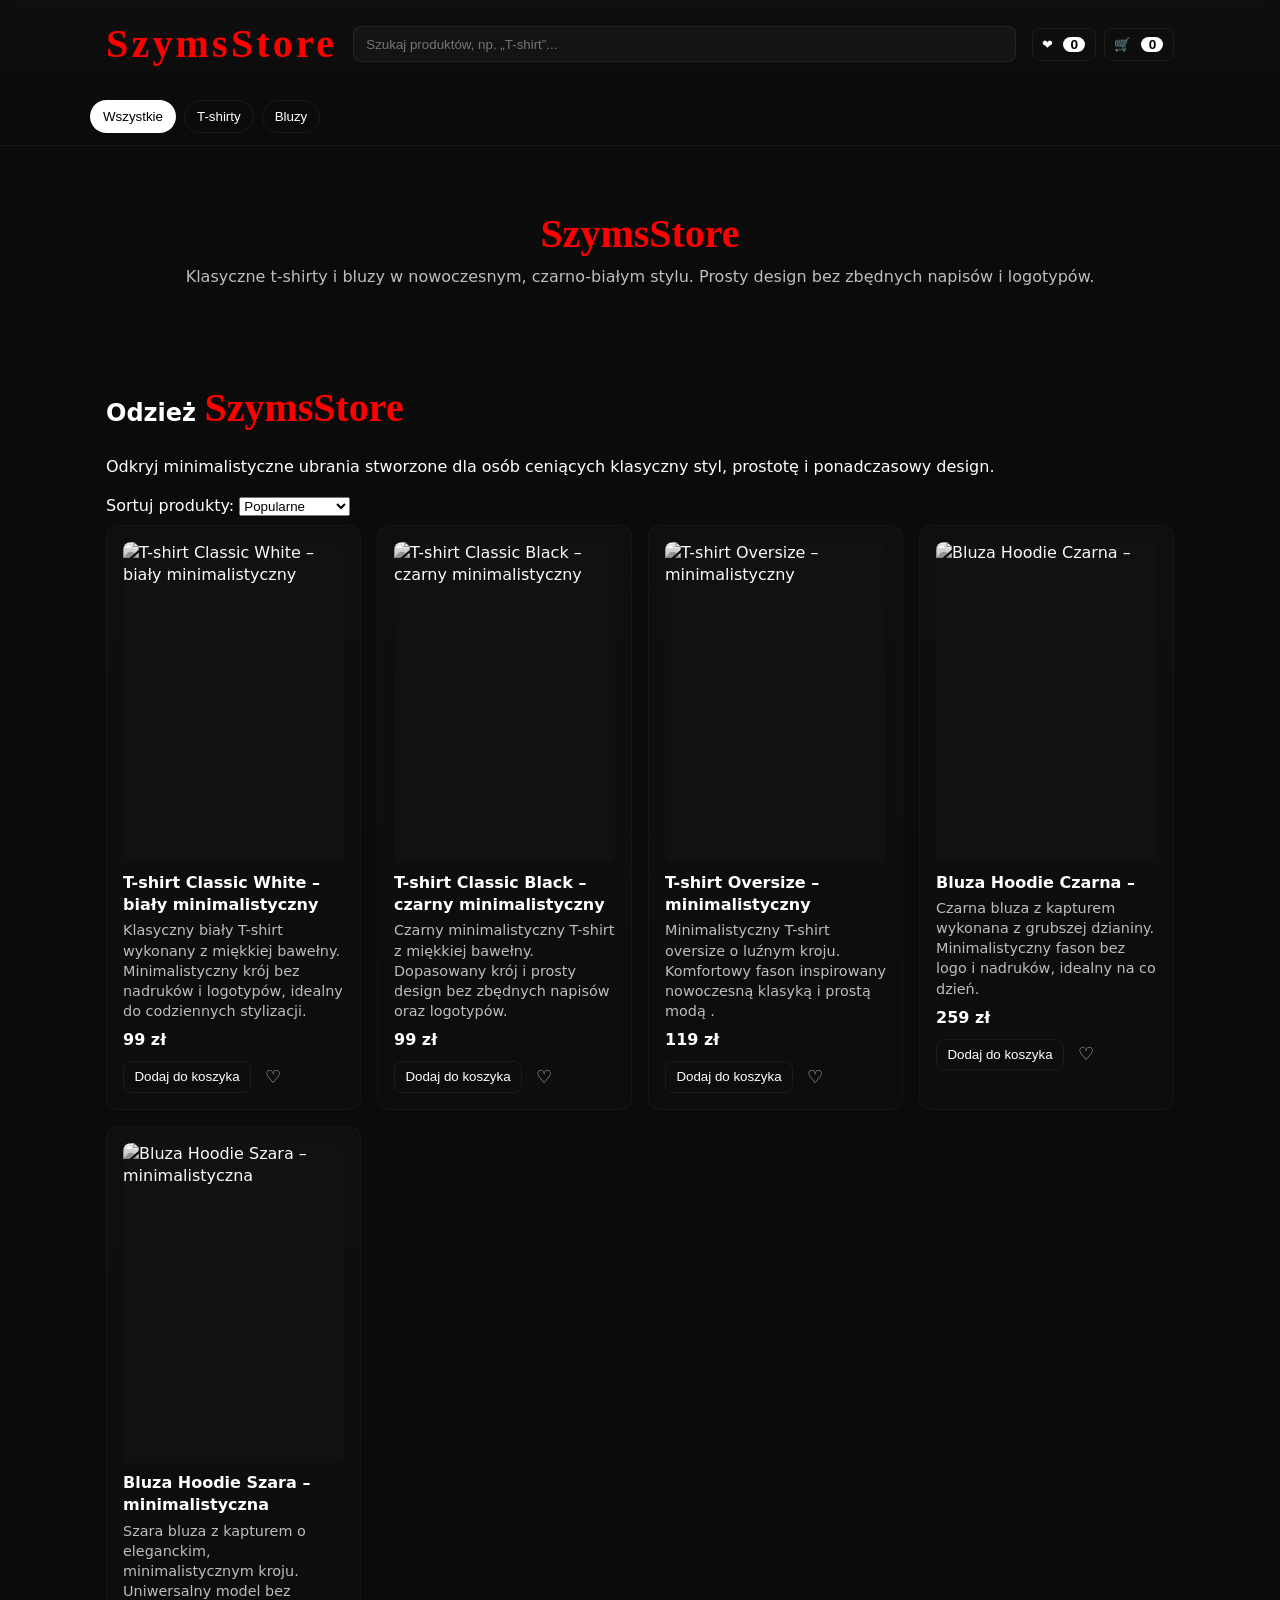
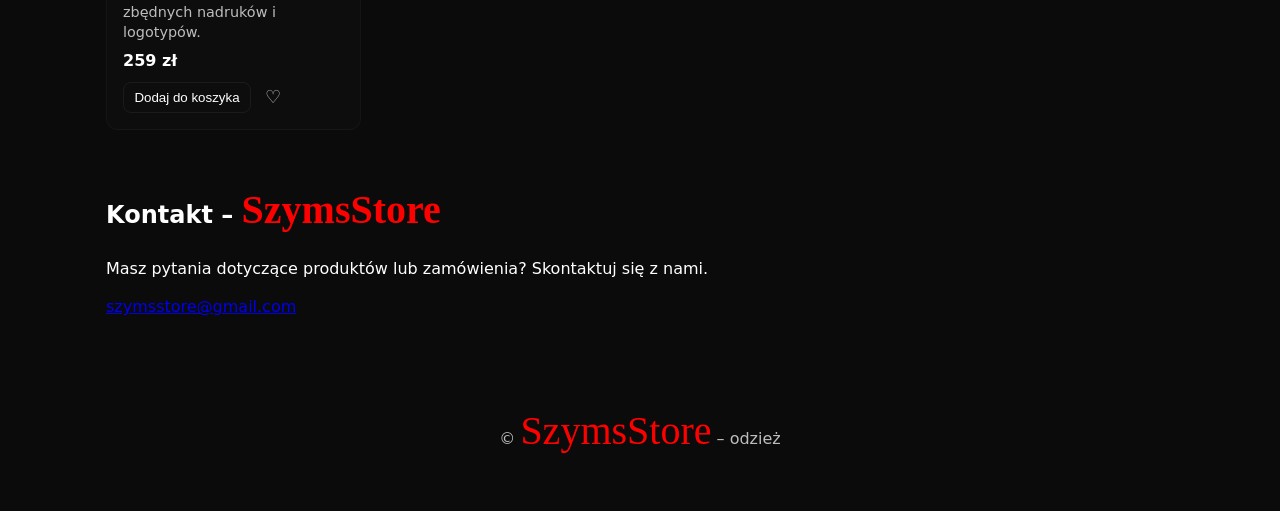
==== index.html @ 12ddbb54 "Update brand and headings to use old-english style" ====
<!doctype html>
<html lang="pl">
<head>
  <meta charset="utf-8">
  <meta name="viewport" content="width=device-width, initial-scale=1">

  <title>SzymsStore</title>

  <meta name="description" content="SzymsStore – minimalistyczna odzież. T-shirty i bluzy w klasycznym czarno-białym stylu. Prosty design bez zbędnych nadruków i logotypów.">

  <meta name="robots" content="index, follow">

  <link rel="canonical" href="https://szymsstore.github.io/szymsstore/">

  <meta property="og:title" content="SzymsStore – minimalistyczna odzież">
  <meta property="og:description" content="Odkryj minimalistyczne T-shirty i bluzy SzymsStore. Klasyczny design i ponadczasowy styl.">
  <meta property="og:type" content="website">
  <meta property="og:url" content="https://szymsstore.github.io/szymsstore/">

  <meta name="theme-color" content="#000000">

  <!-- Logo / favicon strony -->
   <link rel="icon" type="image/x-icon" href="/szymsstore/favicon.ico?v=2">
<link rel="icon" type="image/png" href="/szymsstore/favicon.png?v=2">
<link rel="apple-touch-icon" href="/szymsstore/favicon.png?v=2">
  


  <link rel="stylesheet" href="styles.css">
</head>

<body>

  <header class="site-header">
    <div class="container header-row">

      <div class="brand old-english">SzymsStore</div>

      <div class="search">
        <input
          id="search-input"
          type="search"
          placeholder="Szukaj produktów, np. „T-shirt”..."
          aria-label="Szukaj produktów"
        >
      </div>

      <div class="header-actions">

        <button id="fav-toggle" class="icon-btn" aria-label="Ulubione">
          ❤ <span id="fav-count" class="badge">0</span>
        </button>

        <button id="cart-toggle" class="icon-btn" aria-label="Koszyk">
          🛒 <span id="cart-count" class="badge">0</span>
        </button>

      </div>
    </div>

    <nav class="container categories-row" aria-label="Kategorie produktów">

      <button class="cat-btn active" data-cat="all">
        Wszystkie
      </button>

      <button class="cat-btn" data-cat="tshirt">
        T-shirty
      </button>

      <button class="cat-btn" data-cat="hoodie">
        Bluzy
      </button>

    </nav>
  </header>


  <main>

    <section class="hero">
      <div class="container">

       <h1 class="hero-title old-english">
  SzymsStore
</h1>

        <p class="hero-sub">
          Klasyczne t-shirty i bluzy w nowoczesnym,
          czarno-białym stylu. Prosty design bez zbędnych
          napisów i logotypów.
        </p>

      </div>
    </section>


    <section
      id="products"
      class="container products"
      aria-labelledby="products-title"
    >

      <h2 id="products-title">
  Odzież <span class="old-english">SzymsStore</span>
</h2>

      <p class="section-description">
        Odkryj minimalistyczne ubrania stworzone dla osób
        ceniących klasyczny styl, prostotę i ponadczasowy design.
      </p>


      <div class="tools-row">

        <div id="sort-wrap">

          <label for="sort">
            Sortuj produkty:
          </label>

          <select id="sort">

            <option value="popular">
              Popularne
            </option>

            <option value="price-asc">
              Cena rosnąco
            </option>

            <option value="price-desc">
              Cena malejąco
            </option>

          </select>

        </div>

      </div>


      <div
        id="product-list"
        class="product-list"
        aria-live="polite"
        aria-label="Lista produktów"
      ></div>

    </section>


    <section
      id="contact"
      class="container contact"
      aria-labelledby="contact-title"
    >

    <h2 id="contact-title">
  Kontakt – <span class="old-english">SzymsStore</span>
</h2>

      <p>
        Masz pytania dotyczące produktów lub zamówienia?
        Skontaktuj się z nami.
      </p>

      <p>
        <a href="mailto:szymsstore@gmail.com">
          szymsstore@gmail.com
        </a>
      </p>

    </section>

  </main>


  <!-- KOSZYK -->

  <div
    id="cart-modal"
    class="modal hidden"
    aria-hidden="true"
  >

    <div class="modal-panel">

      <header class="modal-header">

      <h2>
  Koszyk <span class="old-english">SzymsStore</span>
</h2>
        <button
          id="close-cart"
          class="close-btn"
          aria-label="Zamknij koszyk"
        >
          ✕
        </button>

      </header>


      <div
        id="cart-items"
        class="cart-items"
      ></div>


      <div class="cart-summary">

        <div>
          Razem:
          <strong id="cart-total">
            0 zł
          </strong>
        </div>


        <div class="cart-actions">

          <button
            id="checkout"
            class="btn primary"
          >
            Przejdź do płatności
          </button>

        </div>

      </div>

    </div>

  </div>


  <!-- ULUBIONE -->

  <div
    id="fav-modal"
    class="modal hidden"
    aria-hidden="true"
  >

    <div class="modal-panel">

      <header class="modal-header">

        <h2>
          Ulubione produkty
        </h2>

        <button
          id="close-fav"
          class="close-btn"
          aria-label="Zamknij ulubione"
        >
          ✕
        </button>

      </header>


      <div
        id="fav-items"
        class="product-list"
      ></div>

    </div>

  </div>


  <footer class="site-footer">

    <div class="container">

    <p>
  © <span class="old-english">SzymsStore</span> – odzież
</p>

    </div>

  </footer>


  <script src="script.js"></script>

</body>
</html>
---- styles.css ----
:root{
  --bg: #0b0b0b;
  --panel: #0f0f0f;
  --muted: #bdbdbd;
  --accent: #ffffff;
  --glass: rgba(255,255,255,0.03);
}
*{box-sizing:border-box}
html,body{height:100%}
body{font-family:Inter, system-ui, -apple-system, 'Segoe UI', Roboto, 'Helvetica Neue', Arial;line-height:1.4;margin:0;background:var(--bg);color:var(--accent);}
.container{max-width:1100px;margin:0 auto;padding:1rem}
.site-header{background:linear-gradient(180deg,rgba(255,255,255,0.02),transparent);backdrop-filter:blur(6px);border-bottom:1px solid rgba(255,255,255,0.04)}
.header-row{display:flex;align-items:center;gap:1rem}
.brand{font-weight:700;font-size:1.125rem;letter-spacing:0.08em}
.search{flex:1}
.search input{width:100%;padding:.6rem .75rem;border-radius:8px;background:var(--glass);border:1px solid rgba(255,255,255,0.06);color:var(--accent)}
.header-actions{display:flex;gap:.5rem}
.icon-btn{background:transparent;border:1px solid rgba(255,255,255,0.06);color:var(--accent);padding:.5rem .6rem;border-radius:8px;cursor:pointer;position:relative}
.badge{background:#fff;color:#000;padding:0 .45rem;border-radius:999px;margin-left:.4rem;font-weight:600;font-size:.85rem}
.categories-row{display:flex;gap:.5rem;padding:.75rem 0}
.cat-btn{background:transparent;border:1px solid rgba(255,255,255,0.06);color:var(--accent);padding:.5rem .75rem;border-radius:999px;cursor:pointer}
.cat-btn.active{background:#fff;color:#000}
.hero{padding:2.5rem 0;text-align:center}
.hero-title{font-size:1.8rem;margin:.25rem 0}
.hero-sub{color:var(--muted);margin:0}
.tools-row{display:flex;justify-content:space-between;align-items:center;padding-bottom:0.5rem}

.product-list{display:grid;grid-template-columns:repeat(auto-fill,minmax(220px,1fr));gap:1rem}
.product{background:linear-gradient(180deg, rgba(255,255,255,0.02), rgba(255,255,255,0.01));padding:1rem;border-radius:12px;border:1px solid rgba(255,255,255,0.03);}
.media{height:320px;border-radius:8px;overflow:hidden;background:#111;display:flex;align-items:center;justify-content:center}
.media img{width:100%;height:100%;object-fit:cover;filter:grayscale(100%) contrast(0.95)}
.product h4{margin:.6rem 0 .25rem;font-size:1rem}
.product p{color:var(--muted);font-size:.9rem;margin:0}
.price{font-weight:700;color:var(--accent);margin-top:.5rem}
.actions{display:flex;gap:.5rem;margin-top:.6rem}
.btn{padding:.45rem .65rem;border-radius:8px;border:1px solid rgba(255,255,255,0.06);background:transparent;color:var(--accent);cursor:pointer}
.btn.primary{background:#fff;color:#000;border:none}
.fav-btn{background:transparent;border:none;color:var(--muted);cursor:pointer;font-size:1.15rem}

.site-footer{padding:1.25rem 0;text-align:center;color:var(--muted)}

.modal{position:fixed;inset:0;display:flex;align-items:center;justify-content:center;background:rgba(0,0,0,0.6);z-index:60}
.modal.hidden{display:none}
.modal-panel{width:95%;max-width:760px;background:linear-gradient(180deg,#0c0c0c,#0b0b0b);border-radius:12px;padding:1rem;border:1px solid rgba(255,255,255,0.04)}
.modal-header{display:flex;justify-content:space-between;align-items:center}
.close-btn{background:transparent;border:none;color:var(--muted);cursor:pointer}
.cart-items{max-height:50vh;overflow:auto;margin-top:1rem}
.cart-row{display:flex;gap:.75rem;align-items:center;padding:.5rem 0;border-bottom:1px solid rgba(255,255,255,0.02)}
.cart-row img{width:64px;height:64px;object-fit:cover;border-radius:8px;filter:grayscale(100%)}
.qty{display:flex;gap:.35rem;align-items:center}
.cart-summary{display:flex;justify-content:space-between;align-items:center;padding-top:.75rem}
.cart-actions .btn{min-width:160px}

@media (max-width:720px){
  .media{height:220px}
  .hero-title{font-size:1.25rem}
  .product-list{grid-template-columns:repeat(auto-fill,minmax(160px,1fr));gap:.6rem}
}
.old-english {
  font-family: "Old English Text MT" !important;
  font-size: 40px !important;
  color: red !important;
}
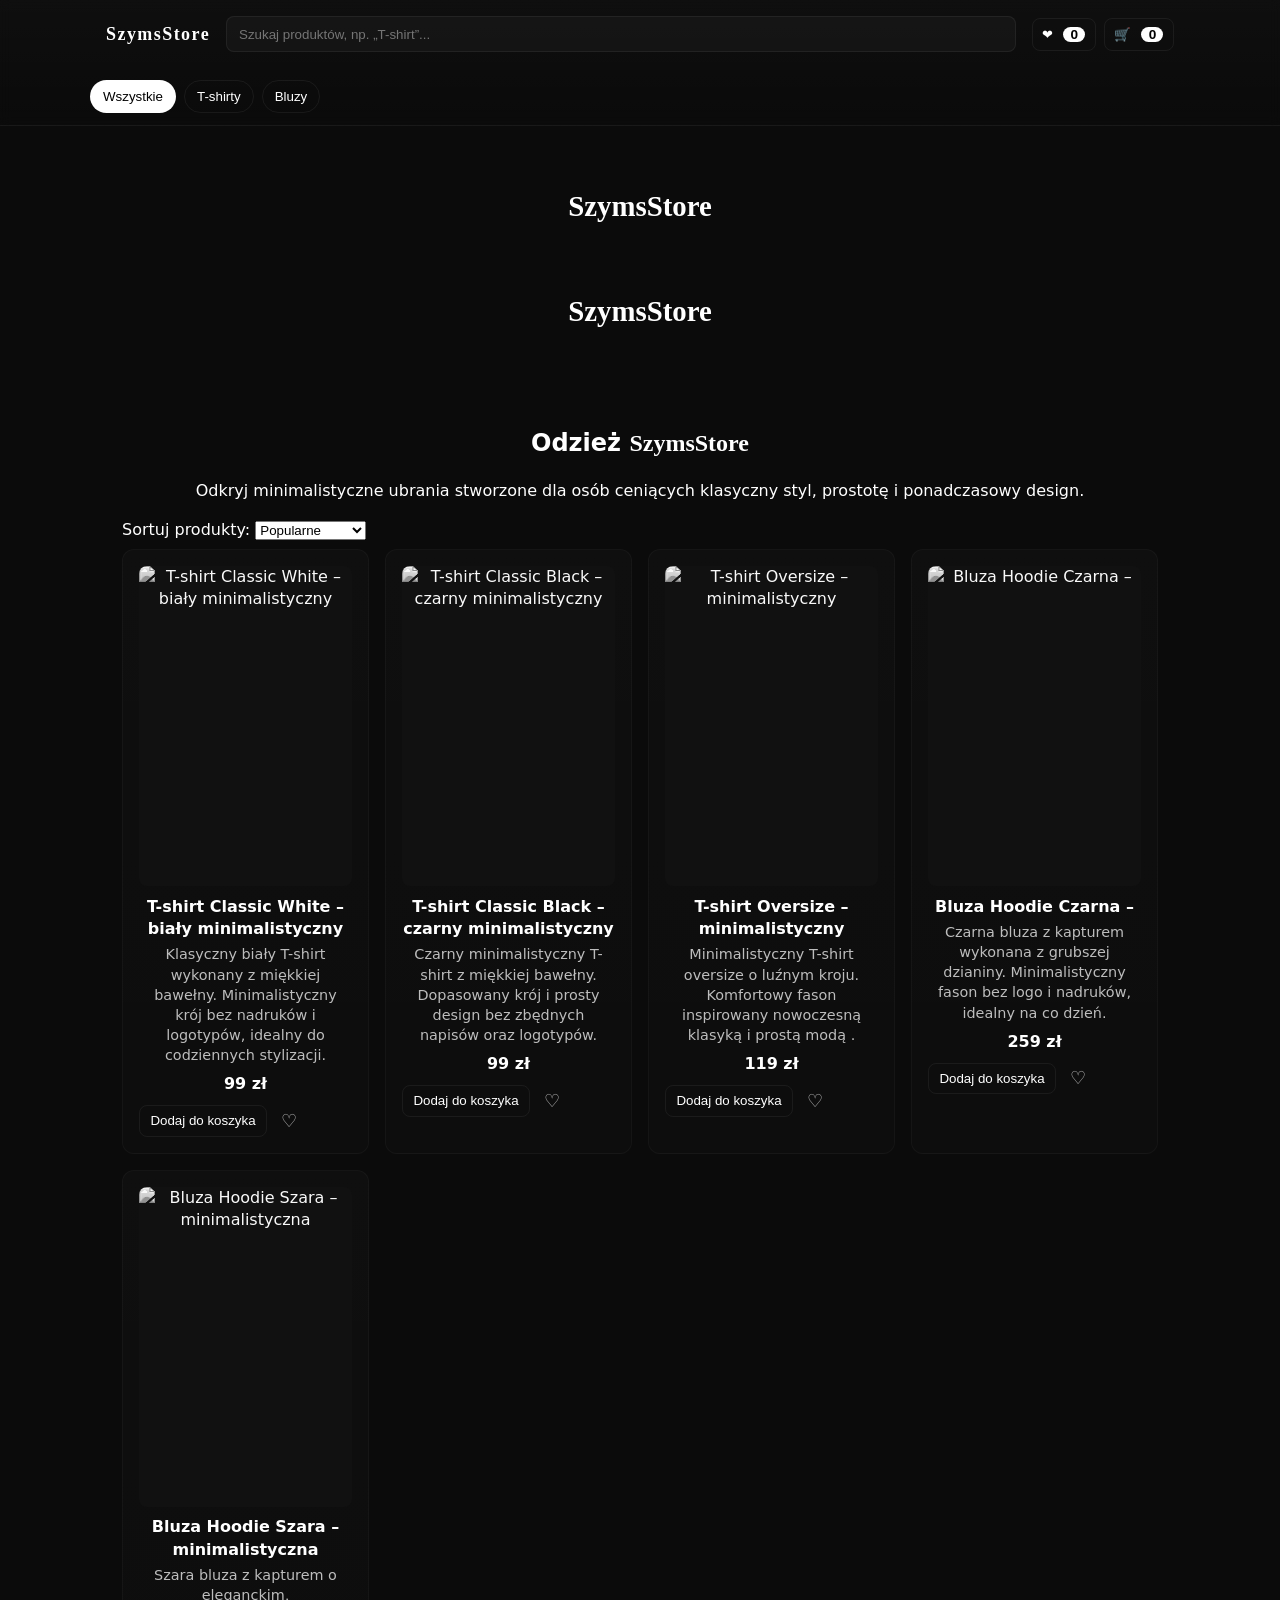
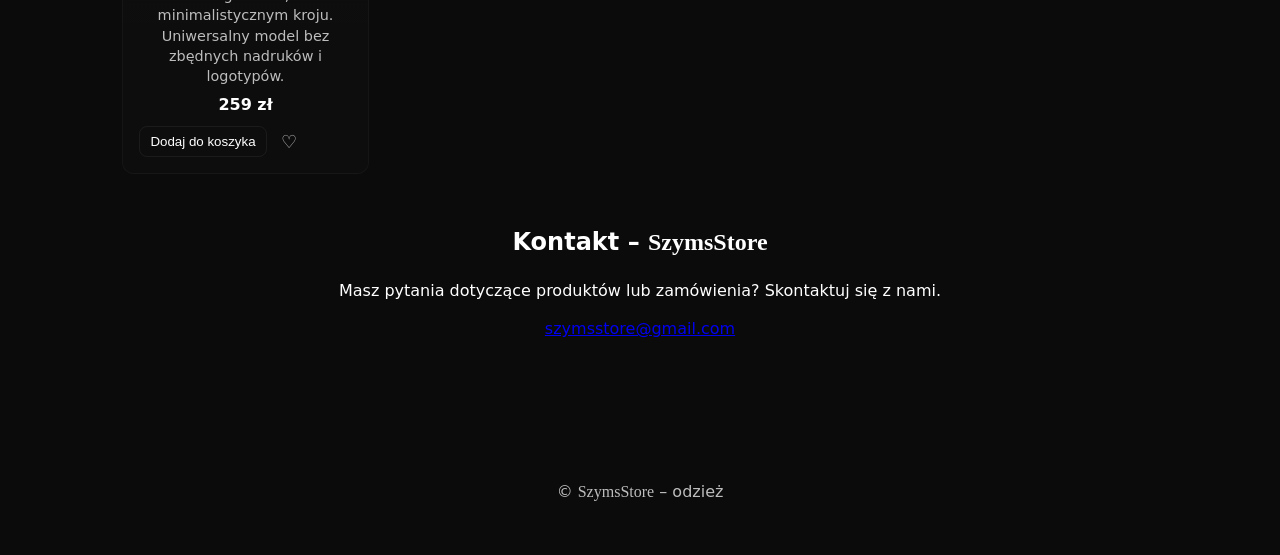
==== commit 0c14268d: "Update index.html" ====
--- a/index.html
+++ b/index.html
@@ -85,14 +85,15 @@
   SzymsStore
 </h1>
 
-        <p class="hero-sub">
-          Klasyczne t-shirty i bluzy w nowoczesnym,
-          czarno-białym stylu. Prosty design bez zbędnych
-          napisów i logotypów.
-        </p>
-
-      </div>
-    </section>
+    <section class="hero">
+  <div class="container">
+
+    <h1 class="hero-title old-english">
+      SzymsStore
+    </h1>
+
+  </div>
+</section>
 
 
     <section
--- a/styles.css
+++ b/styles.css
@@ -57,7 +57,5 @@
   .product-list{grid-template-columns:repeat(auto-fill,minmax(160px,1fr));gap:.6rem}
 }
 .old-english {
-  font-family: "Old English Text MT" !important;
-  font-size: 40px !important;
-  color: red !important;
+  font-family: "Old English Text MT", serif;
 }
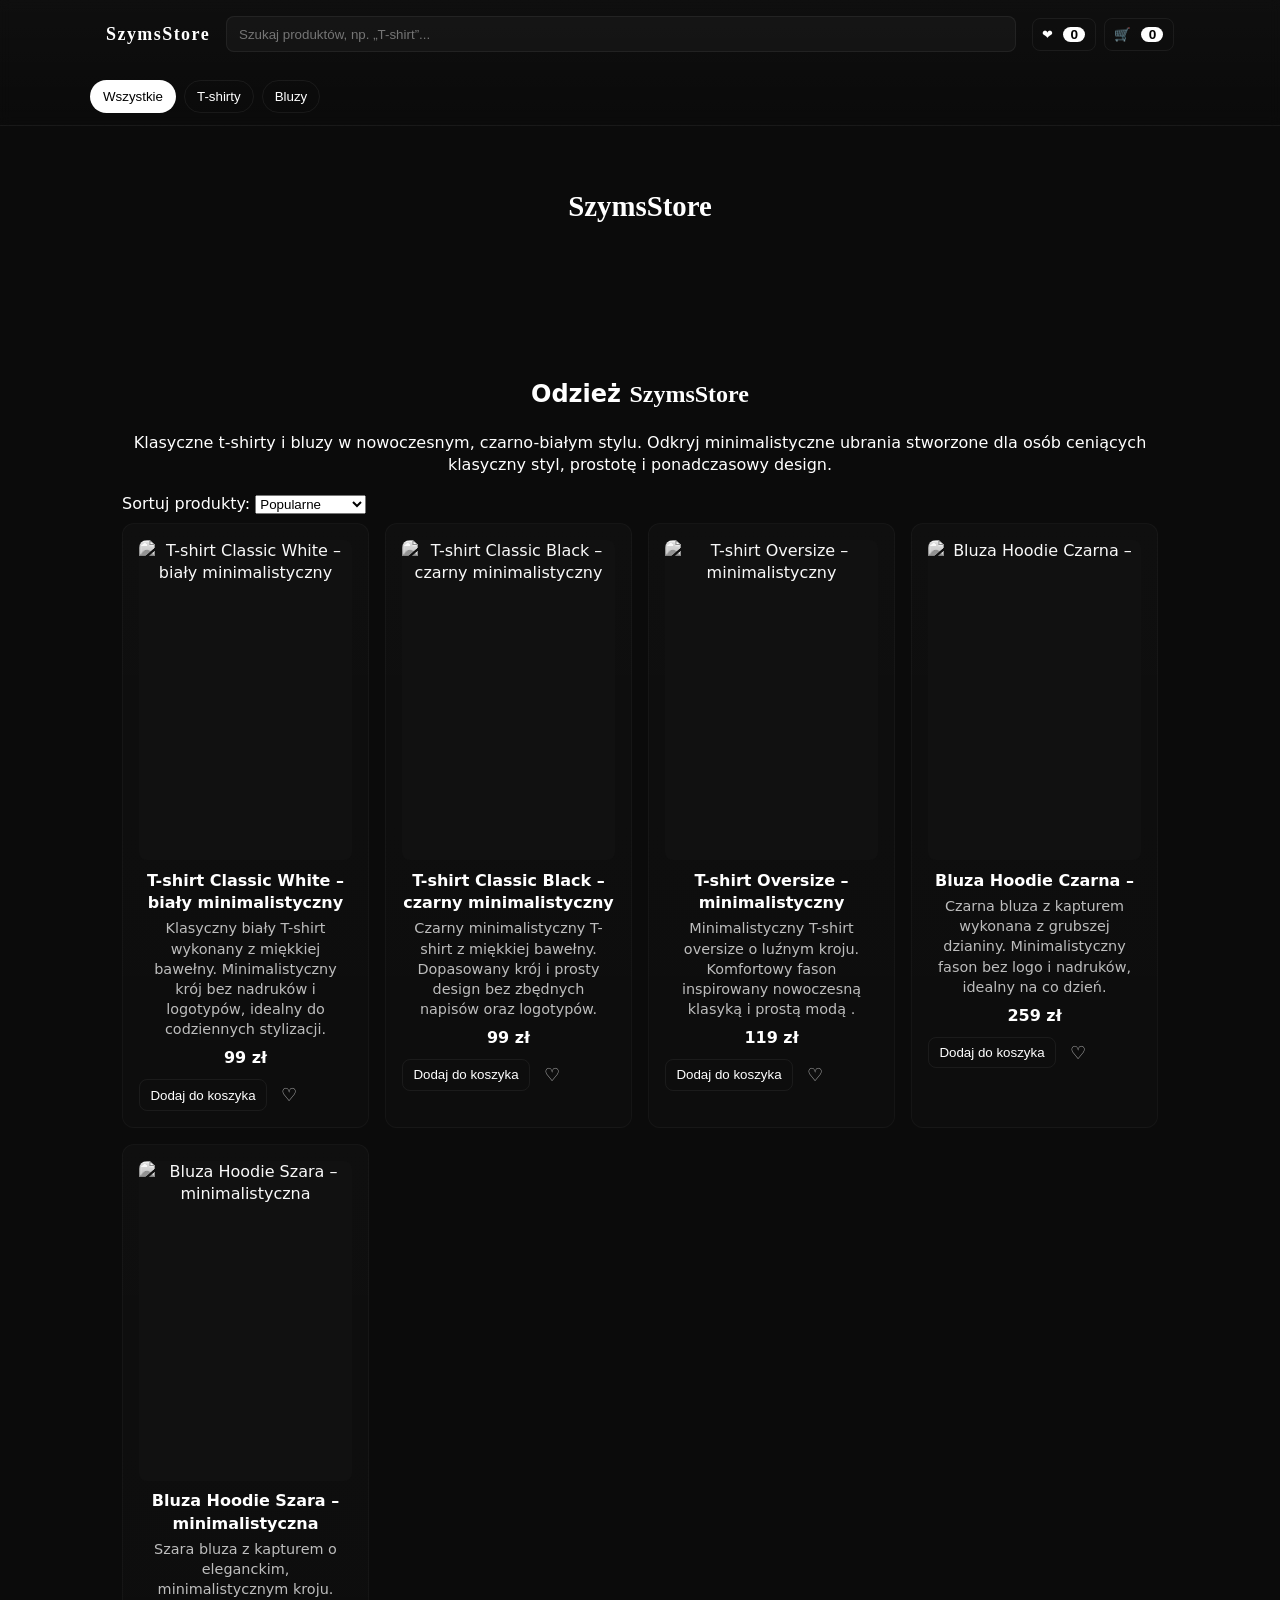
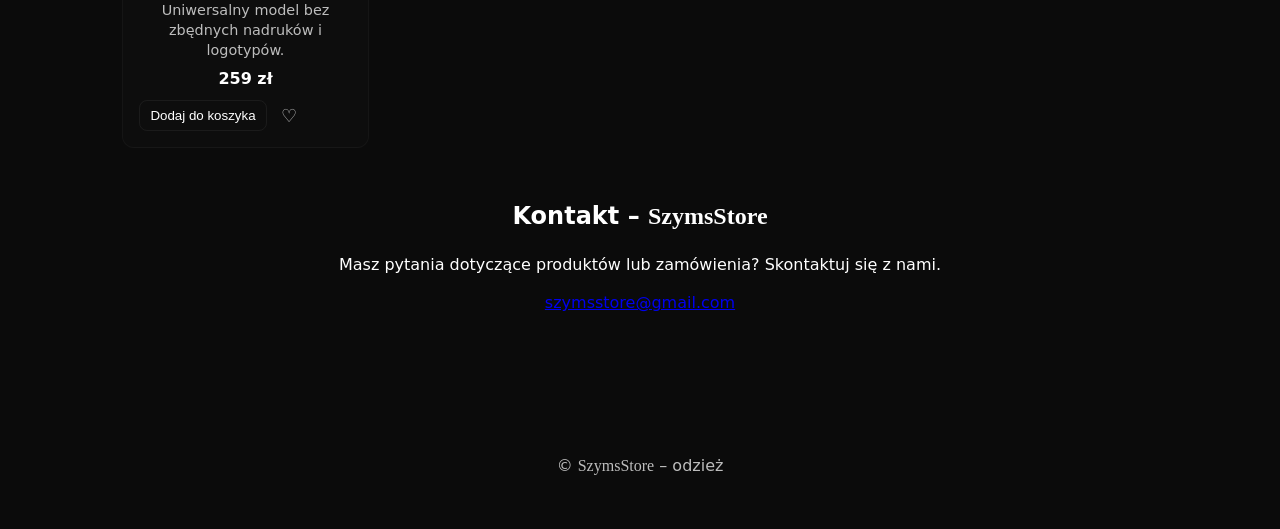
==== commit ca18bfa0: "Update index.html" ====
--- a/index.html
+++ b/index.html
@@ -88,9 +88,7 @@
     <section class="hero">
   <div class="container">
 
-    <h1 class="hero-title old-english">
-      SzymsStore
-    </h1>
+    
 
   </div>
 </section>
@@ -107,6 +105,7 @@
 </h2>
 
       <p class="section-description">
+        Klasyczne t-shirty i bluzy w nowoczesnym, czarno-białym stylu.
         Odkryj minimalistyczne ubrania stworzone dla osób
         ceniących klasyczny styl, prostotę i ponadczasowy design.
       </p>
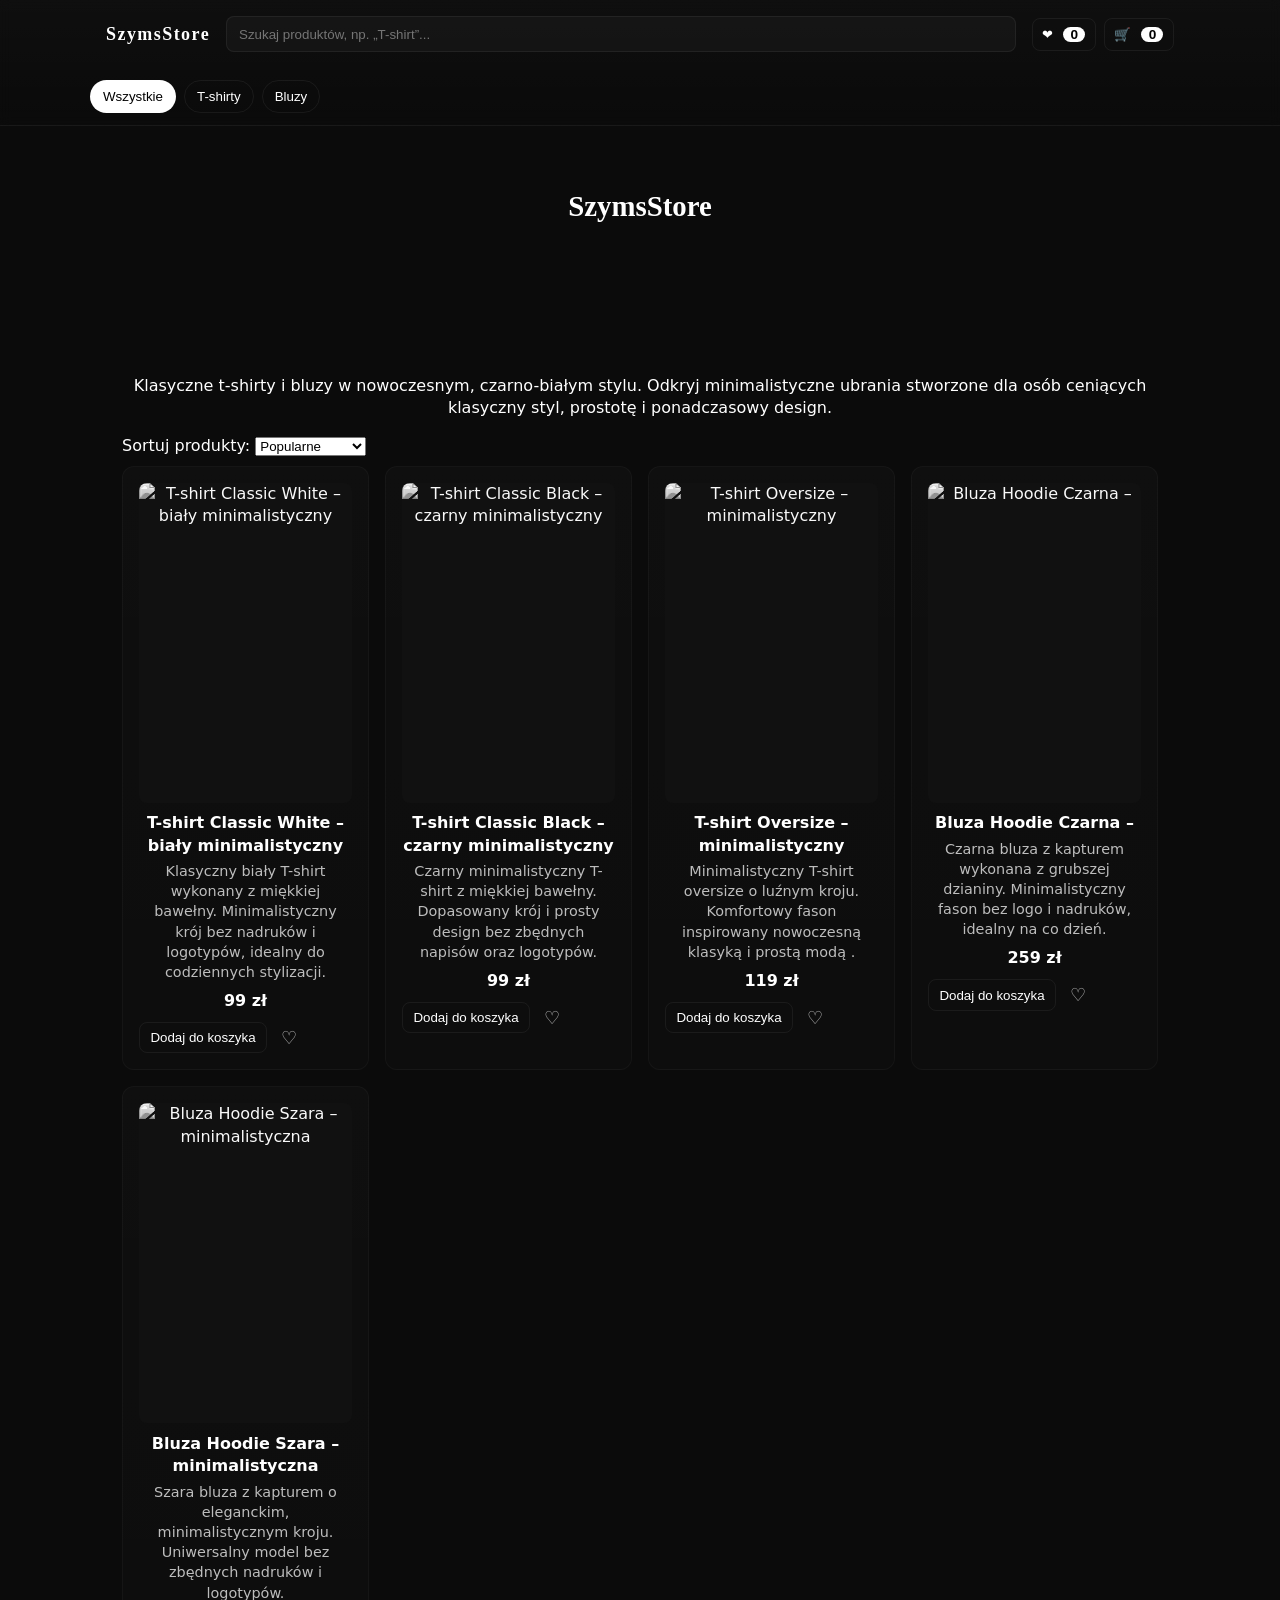
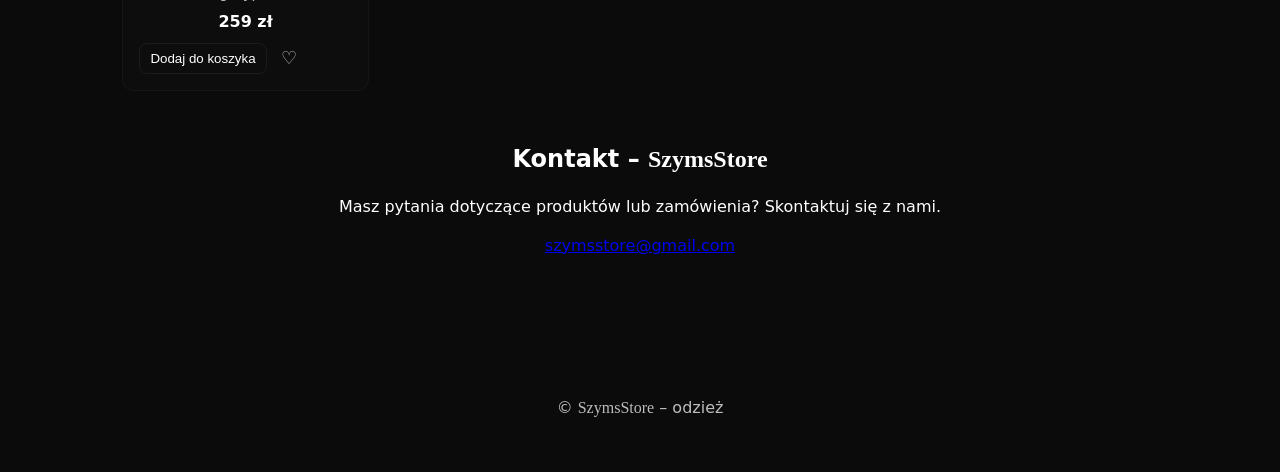
==== commit ac2c385c: "Remove products title from index.html Removed the products title heading from the HTML." ====
--- a/index.html
+++ b/index.html
@@ -87,23 +87,14 @@
 
     <section class="hero">
   <div class="container">
-
-    
-
   </div>
 </section>
-
-
     <section
       id="products"
       class="container products"
       aria-labelledby="products-title"
     >
-
-      <h2 id="products-title">
-  Odzież <span class="old-english">SzymsStore</span>
-</h2>
-
+ 
       <p class="section-description">
         Klasyczne t-shirty i bluzy w nowoczesnym, czarno-białym stylu.
         Odkryj minimalistyczne ubrania stworzone dla osób
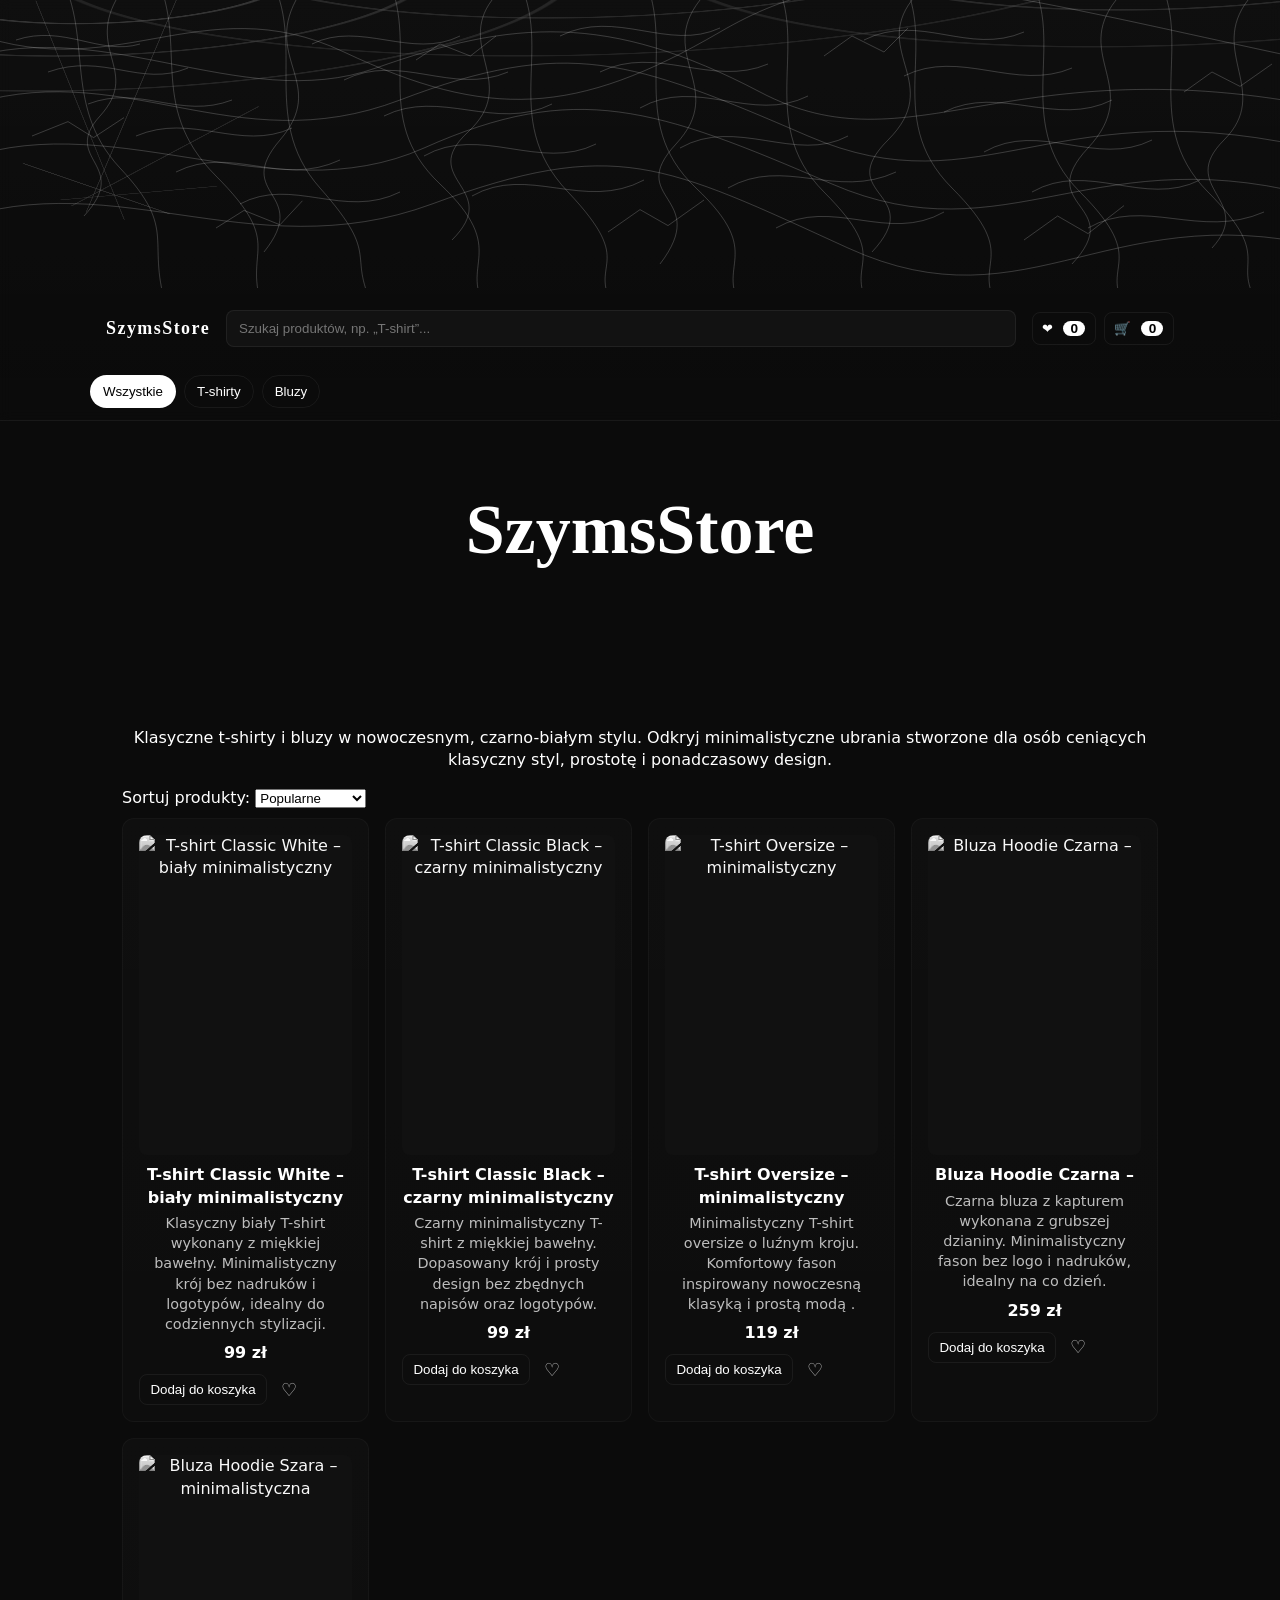
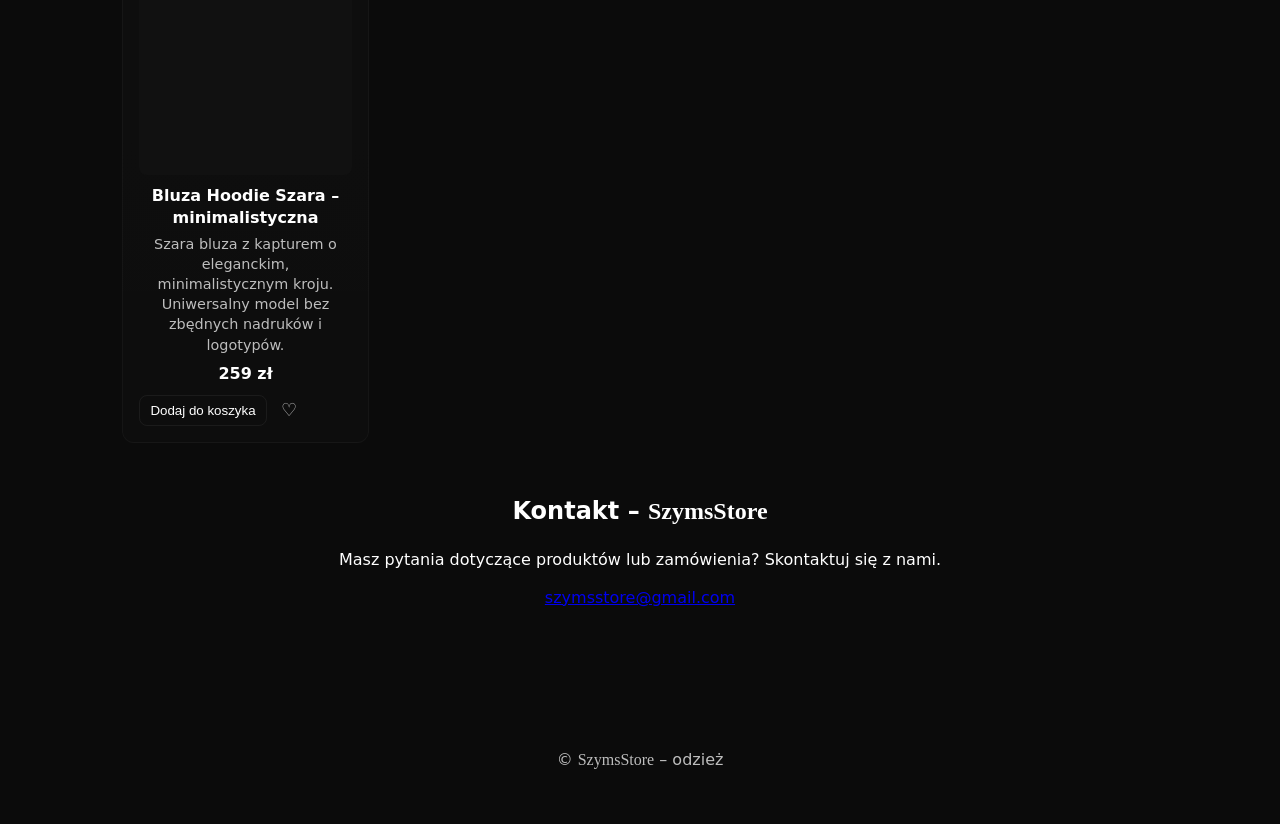
==== commit 3f908bf8: "Insert SVG graphic in header Added SVG graphic with various path elements for design." ====
--- a/index.html
+++ b/index.html
@@ -32,6 +32,76 @@
 <body>
 
   <header class="site-header">
+    <svg class="web-overlay" viewBox="0 0 1600 360" preserveAspectRatio="none" aria-hidden="true">
+  <g fill="none" stroke="rgba(255,255,255,0.30)" stroke-width="0.8">
+
+    <!-- GŁÓWNE NIEREGULARNE NITKI -->
+    <path d="M-50 35 C140 115 250 -20 430 65 S720 145 900 40 S1210 -15 1660 80"/>
+    <path d="M-60 80 C120 10 300 145 470 85 S760 15 950 115 S1260 55 1660 135"/>
+    <path d="M-50 135 C150 65 290 205 500 125 S790 75 1010 170 S1320 105 1660 190"/>
+    <path d="M-60 205 C130 125 340 270 530 185 S820 135 1040 230 S1370 165 1660 250"/>
+    <path d="M-80 285 C130 195 310 340 540 255 S830 205 1060 310 S1390 235 1680 315"/>
+
+    <!-- DUŻO DROBIAZGOWYCH NITEK -->
+    <path d="M20 50 C80 30 125 70 175 55"/>
+    <path d="M60 90 C130 65 175 110 235 85"/>
+    <path d="M110 130 C175 105 225 150 290 125"/>
+    <path d="M170 170 C240 140 300 190 365 160"/>
+    <path d="M220 215 C290 180 350 235 425 200"/>
+    <path d="M300 255 C365 220 430 275 500 240"/>
+
+    <path d="M390 55 C450 25 515 75 575 45"/>
+    <path d="M430 100 C500 65 565 120 635 90"/>
+    <path d="M480 145 C550 110 620 165 690 130"/>
+    <path d="M530 195 C600 155 675 215 745 180"/>
+    <path d="M590 245 C660 205 730 265 805 225"/>
+
+    <path d="M700 45 C770 10 835 65 900 35"/>
+    <path d="M750 90 C820 55 890 110 960 80"/>
+    <path d="M800 135 C870 95 940 155 1010 120"/>
+    <path d="M850 185 C920 145 995 205 1060 170"/>
+    <path d="M910 235 C980 195 1045 250 1120 215"/>
+    <path d="M970 285 C1040 245 1110 305 1180 265"/>
+
+    <path d="M1080 50 C1150 15 1210 70 1280 40"/>
+    <path d="M1130 95 C1200 60 1270 115 1340 85"/>
+    <path d="M1180 140 C1250 105 1320 160 1390 125"/>
+    <path d="M1230 190 C1300 150 1370 210 1440 175"/>
+    <path d="M1290 240 C1360 200 1430 260 1500 225"/>
+    <path d="M1360 285 C1430 245 1500 300 1580 265"/>
+
+    <!-- NITKI PIONOWE I SKOŚNE -->
+    <path d="M70 -40 C120 40 75 130 150 210 S180 300 210 390"/>
+    <path d="M190 -40 C240 50 180 130 270 220 S300 310 330 390"/>
+    <path d="M330 -40 C390 45 320 145 400 235 S430 315 470 390"/>
+    <path d="M480 -40 C530 60 460 145 550 230 S570 330 610 390"/>
+    <path d="M640 -40 C700 55 620 145 710 240 S730 325 770 390"/>
+    <path d="M800 -40 C850 55 780 150 870 235 S890 330 930 390"/>
+    <path d="M960 -40 C1020 45 940 150 1030 240 S1050 325 1090 390"/>
+    <path d="M1120 -40 C1180 50 1100 145 1190 235 S1210 325 1250 390"/>
+    <path d="M1280 -40 C1340 45 1260 150 1350 240 S1370 330 1410 390"/>
+    <path d="M1440 -40 C1500 45 1420 150 1510 240 S1530 325 1580 390"/>
+
+    <!-- CHAOTYCZNE ZWISAJĄCE FRAGMENTY -->
+    <path d="M145 0 C110 65 175 90 125 145 S165 205 105 270"/>
+    <path d="M370 0 C330 75 410 105 350 175 S390 240 330 315"/>
+    <path d="M615 0 C570 60 650 105 585 165 S630 235 565 300"/>
+    <path d="M875 0 C820 70 910 110 845 180 S890 245 825 330"/>
+    <path d="M1140 0 C1090 65 1180 105 1110 175 S1160 240 1090 315"/>
+    <path d="M1395 0 C1340 70 1430 110 1360 185 S1410 255 1340 330"/>
+    <path d="M1560 0 C1510 65 1590 115 1530 175 S1570 250 1515 310"/>
+
+    <!-- MAŁE POSZARPANE NITKI -->
+    <path d="M40 170 l45 -18 32 20 38 -25"/>
+    <path d="M270 285 l35 -22 45 18 28 -30"/>
+    <path d="M520 75 l30 -20 38 15 32 -25"/>
+    <path d="M760 290 l40 -28 35 20 45 -32"/>
+    <path d="M1030 70 l35 -25 40 20 30 -30"/>
+    <path d="M1280 300 l42 -30 38 22 45 -35"/>
+    <path d="M1480 115 l35 -25 35 18 40 -28"/>
+
+  </g>
+</svg>
     <div class="container header-row">
 
       <div class="brand old-english">SzymsStore</div>
--- a/styles.css
+++ b/styles.css
@@ -59,3 +59,130 @@
 .old-english {
   font-family: "Old English Text MT", serif;
 }
+
+.hero-title.old-english {
+  font-size: 70px;
+}
+.site-header {
+  position: relative;
+  overflow: hidden;
+}
+
+.site-header::before,
+.site-header::after {
+  content: "";
+  position: absolute;
+  width: 260px;
+  height: 260px;
+  opacity: 0.18;
+  pointer-events: none;
+  background:
+    repeating-radial-gradient(
+      circle at center,
+      transparent 0 22px,
+      rgba(255,255,255,0.8) 23px 24px
+    ),
+    repeating-conic-gradient(
+      from 0deg,
+      transparent 0deg 14deg,
+      rgba(255,255,255,0.7) 15deg 16deg
+    );
+  border-radius: 50%;
+}
+
+.site-header::before {
+  left: -100px;
+  top: -100px;
+}
+
+.site-header::after {
+  right: -100px;
+  top: -100px;
+}
+
+.site-header {
+  position: relative;
+  overflow: hidden;
+}
+
+.site-header::before {
+  content: "";
+  position: absolute;
+  left: -5%;
+  top: -80px;
+  width: 110%;
+  height: 260px;
+  pointer-events: none;
+  opacity: 0.28;
+
+  background:
+    radial-gradient(ellipse 75% 95% at 12% 15%,
+      transparent 0 18%,
+      rgba(255,255,255,.55) 18.2% 18.5%,
+      transparent 18.8% 31%,
+      rgba(255,255,255,.42) 31.2% 31.5%,
+      transparent 31.8% 45%,
+      rgba(255,255,255,.35) 45.2% 45.5%,
+      transparent 45.8%),
+
+    radial-gradient(ellipse 80% 90% at 48% 5%,
+      transparent 0 20%,
+      rgba(255,255,255,.45) 20.2% 20.5%,
+      transparent 20.8% 35%,
+      rgba(255,255,255,.38) 35.2% 35.5%,
+      transparent 35.8% 51%,
+      rgba(255,255,255,.30) 51.2% 51.5%,
+      transparent 51.8%),
+
+    radial-gradient(ellipse 85% 100% at 88% 12%,
+      transparent 0 17%,
+      rgba(255,255,255,.5) 17.2% 17.5%,
+      transparent 17.8% 29%,
+      rgba(255,255,255,.4) 29.2% 29.5%,
+      transparent 29.8% 43%,
+      rgba(255,255,255,.3) 43.2% 43.5%,
+      transparent 43.8%);
+
+  transform: rotate(-2deg);
+}
+
+.site-header::after {
+  content: "";
+  position: absolute;
+  inset: -40px 0 -20px;
+  pointer-events: none;
+  opacity: 0.25;
+
+  background:
+    linear-gradient(18deg,
+      transparent 0 18%,
+      rgba(255,255,255,.5) 18.1% 18.3%,
+      transparent 18.4% 100%),
+
+    linear-gradient(67deg,
+      transparent 0 34%,
+      rgba(255,255,255,.42) 34.1% 34.3%,
+      transparent 34.4% 100%),
+
+    linear-gradient(112deg,
+      transparent 0 52%,
+      rgba(255,255,255,.45) 52.1% 52.3%,
+      transparent 52.4% 100%),
+
+    linear-gradient(151deg,
+      transparent 0 71%,
+      rgba(255,255,255,.4) 71.1% 71.3%,
+      transparent 71.4% 100%),
+
+    linear-gradient(174deg,
+      transparent 0 86%,
+      rgba(255,255,255,.35) 86.1% 86.3%,
+      transparent 86.4% 100%);
+
+  transform: rotate(1deg);
+}
+
+.site-header > * {
+  position: relative;
+  z-index: 2;
+}
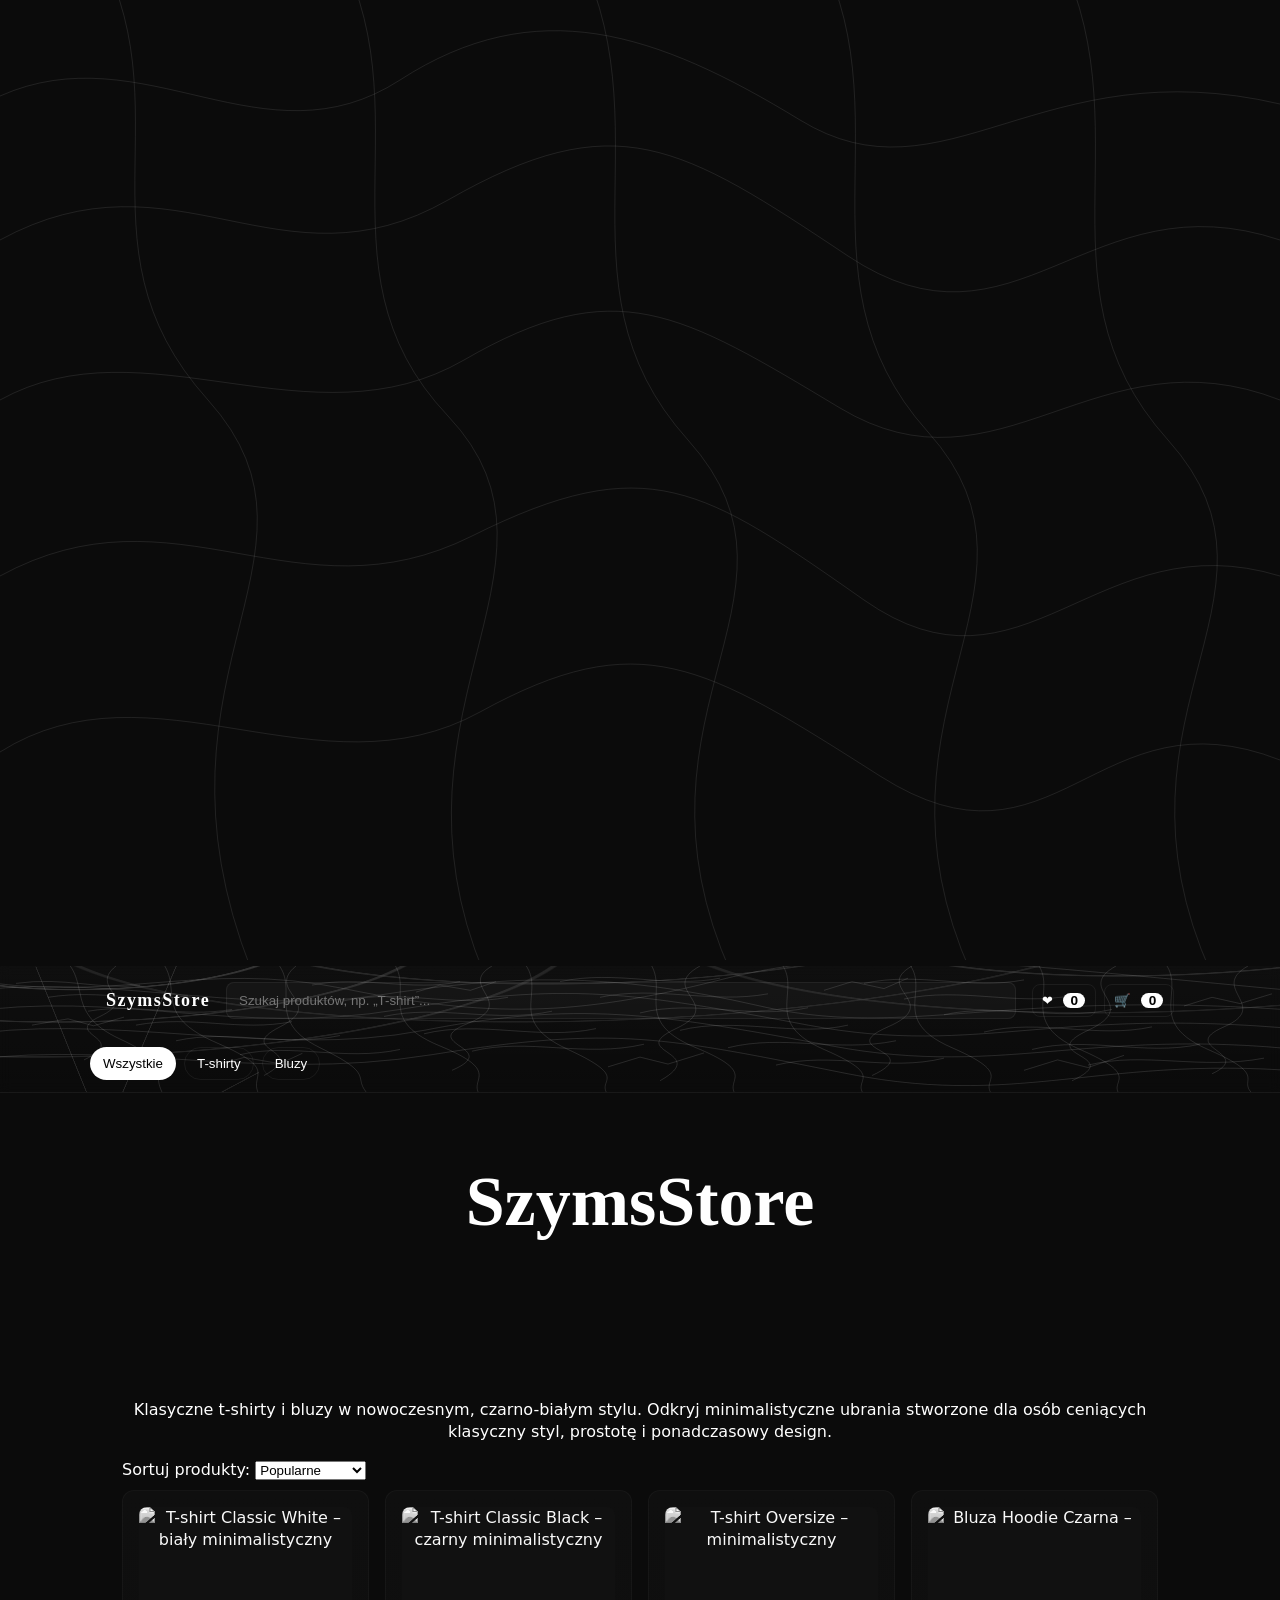
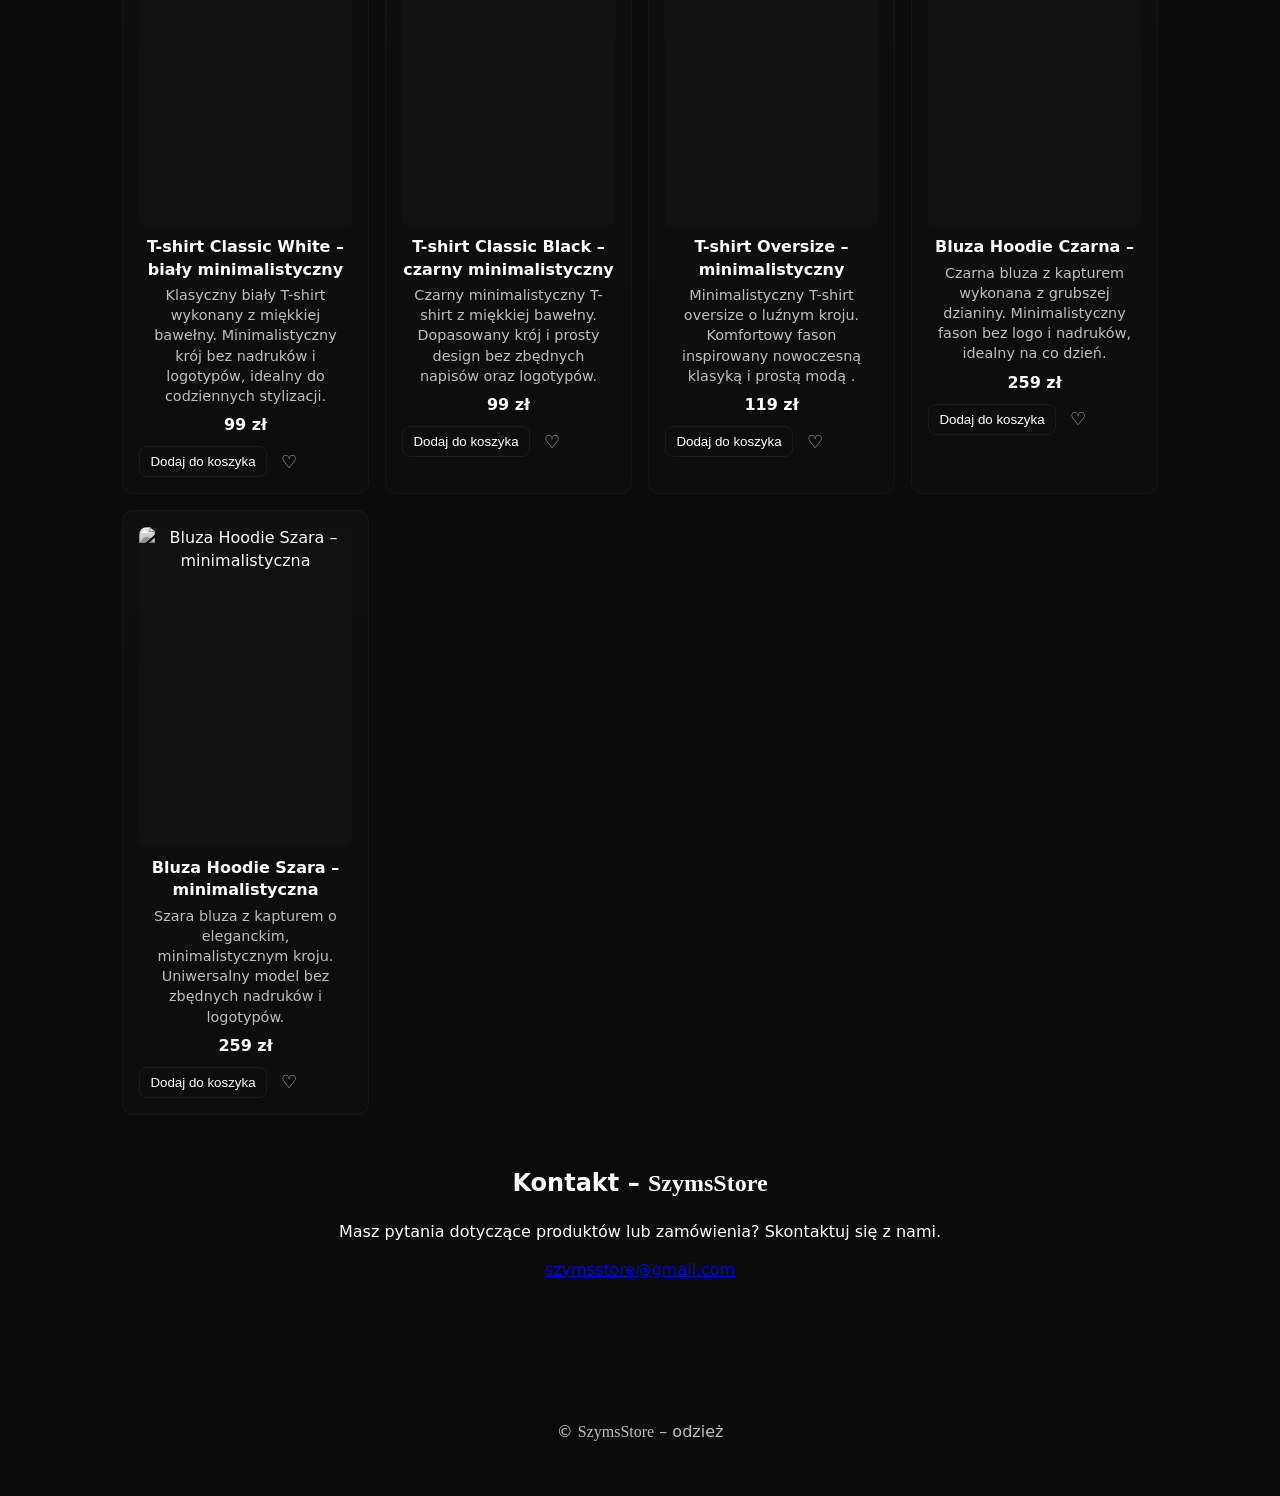
==== commit 1947acff: "Add SVG spider background to index.html Added an SVG spider background to the index.html file." ====
--- a/index.html
+++ b/index.html
@@ -30,6 +30,29 @@
 </head>
 
 <body>
+  <div class="spider-background" aria-hidden="true">
+  <svg viewBox="0 0 1600 1200" preserveAspectRatio="xMidYMid slice">
+
+    <g fill="none"
+       stroke="rgba(255,255,255,0.12)"
+       stroke-width="1">
+
+      <path d="M0 120 C180 40 330 210 500 100 S820 40 1000 150 S1300 60 1600 130"/>
+      <path d="M0 300 C220 180 350 370 560 250 S850 180 1060 320 S1360 220 1600 300"/>
+      <path d="M0 500 C180 400 390 560 580 450 S850 390 1050 510 S1370 410 1600 500"/>
+      <path d="M0 720 C220 600 370 780 590 670 S880 610 1080 750 S1370 650 1600 720"/>
+      <path d="M0 940 C190 820 400 1000 600 890 S880 830 1100 970 S1370 860 1600 950"/>
+
+      <path d="M100 -100 C250 120 80 300 260 500 S150 850 330 1250"/>
+      <path d="M400 -100 C550 120 380 330 560 520 S450 900 620 1250"/>
+      <path d="M700 -100 C850 140 680 350 860 550 S750 900 930 1250"/>
+      <path d="M1000 -100 C1150 120 980 340 1160 540 S1050 900 1230 1250"/>
+      <path d="M1300 -100 C1450 140 1280 350 1460 550 S1350 900 1530 1250"/>
+
+    </g>
+
+  </svg>
+</div>
 
   <header class="site-header">
     <svg class="web-overlay" viewBox="0 0 1600 360" preserveAspectRatio="none" aria-hidden="true">
--- a/styles.css
+++ b/styles.css
@@ -186,3 +186,32 @@
   position: relative;
   z-index: 2;
 }
+.web-overlay {
+  position: absolute;
+  top: 0;
+  left: 0;
+  width: 100%;
+  height: 100%;
+  pointer-events: none;
+  z-index: 1;
+  opacity: 0.9;
+}
+
+.site-header > *:not(.web-overlay) {
+  position: relative;
+  z-index: 2;
+}.web-overlay {
+  position: absolute;
+  top: 0;
+  left: 0;
+  width: 100%;
+  height: 100%;
+  pointer-events: none;
+  z-index: 1;
+  opacity: 0.9;
+}
+
+.site-header > *:not(.web-overlay) {
+  position: relative;
+  z-index: 2;
+}
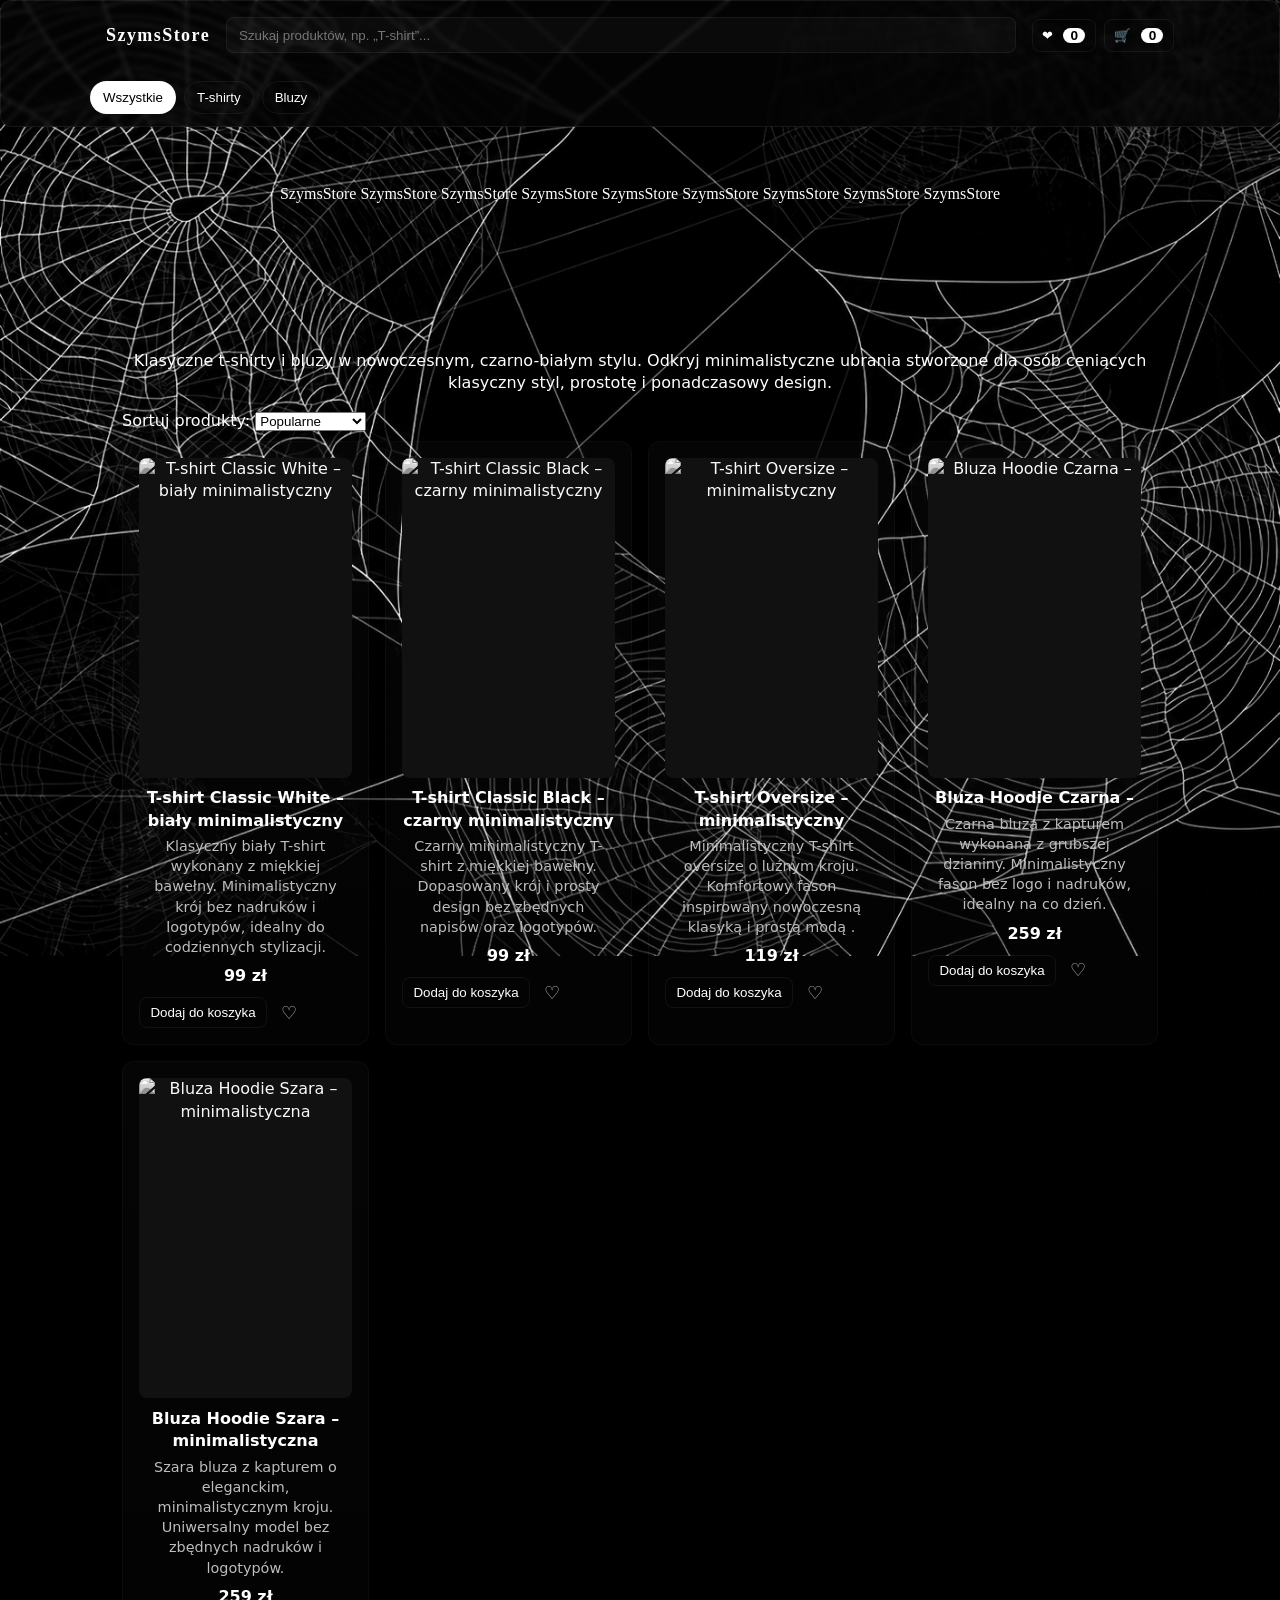
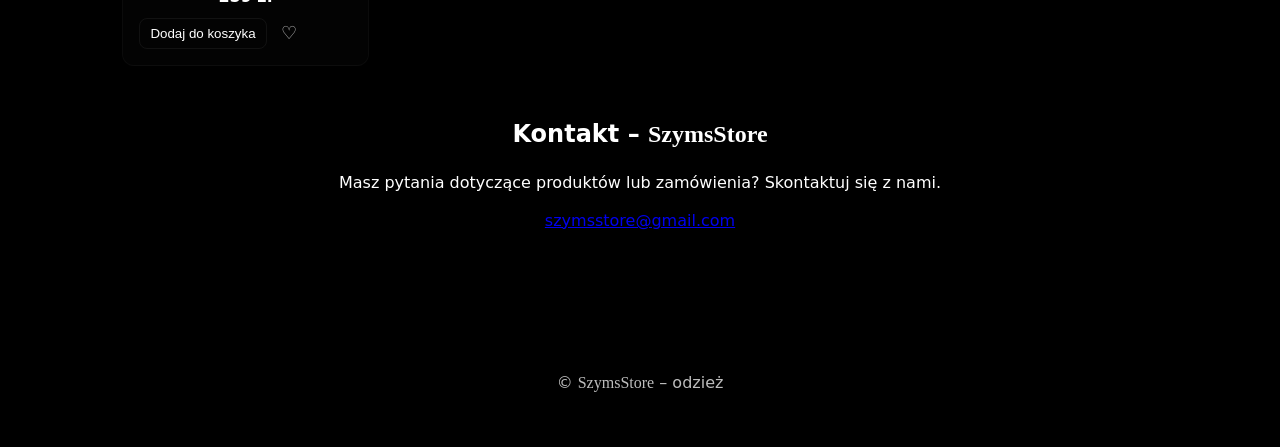
==== commit 8f6e0ba9: "Update index.html" ====
--- a/index.html
+++ b/index.html
@@ -174,9 +174,17 @@
     <section class="hero">
       <div class="container">
 
-       <h1 class="hero-title old-english">
-  SzymsStore
-</h1>
+ <div class="logo-3d old-english">
+    <span>SzymsStore</span>
+    <span>SzymsStore</span>
+    <span>SzymsStore</span>
+    <span>SzymsStore</span>
+    <span>SzymsStore</span>
+    <span>SzymsStore</span>
+    <span>SzymsStore</span>
+    <span>SzymsStore</span>
+    <span>SzymsStore</span>
+</div>
 
     <section class="hero">
   <div class="container">
--- a/styles.css
+++ b/styles.css
@@ -1,217 +1,383 @@
-:root{
-  --bg: #0b0b0b;
-  --panel: #0f0f0f;
-  --muted: #bdbdbd;
-  --accent: #ffffff;
-  --glass: rgba(255,255,255,0.03);
-}
-*{box-sizing:border-box}
-html,body{height:100%}
-body{font-family:Inter, system-ui, -apple-system, 'Segoe UI', Roboto, 'Helvetica Neue', Arial;line-height:1.4;margin:0;background:var(--bg);color:var(--accent);}
-.container{max-width:1100px;margin:0 auto;padding:1rem}
-.site-header{background:linear-gradient(180deg,rgba(255,255,255,0.02),transparent);backdrop-filter:blur(6px);border-bottom:1px solid rgba(255,255,255,0.04)}
-.header-row{display:flex;align-items:center;gap:1rem}
-.brand{font-weight:700;font-size:1.125rem;letter-spacing:0.08em}
-.search{flex:1}
-.search input{width:100%;padding:.6rem .75rem;border-radius:8px;background:var(--glass);border:1px solid rgba(255,255,255,0.06);color:var(--accent)}
-.header-actions{display:flex;gap:.5rem}
-.icon-btn{background:transparent;border:1px solid rgba(255,255,255,0.06);color:var(--accent);padding:.5rem .6rem;border-radius:8px;cursor:pointer;position:relative}
-.badge{background:#fff;color:#000;padding:0 .45rem;border-radius:999px;margin-left:.4rem;font-weight:600;font-size:.85rem}
-.categories-row{display:flex;gap:.5rem;padding:.75rem 0}
-.cat-btn{background:transparent;border:1px solid rgba(255,255,255,0.06);color:var(--accent);padding:.5rem .75rem;border-radius:999px;cursor:pointer}
-.cat-btn.active{background:#fff;color:#000}
-.hero{padding:2.5rem 0;text-align:center}
-.hero-title{font-size:1.8rem;margin:.25rem 0}
-.hero-sub{color:var(--muted);margin:0}
-.tools-row{display:flex;justify-content:space-between;align-items:center;padding-bottom:0.5rem}
-
-.product-list{display:grid;grid-template-columns:repeat(auto-fill,minmax(220px,1fr));gap:1rem}
-.product{background:linear-gradient(180deg, rgba(255,255,255,0.02), rgba(255,255,255,0.01));padding:1rem;border-radius:12px;border:1px solid rgba(255,255,255,0.03);}
-.media{height:320px;border-radius:8px;overflow:hidden;background:#111;display:flex;align-items:center;justify-content:center}
-.media img{width:100%;height:100%;object-fit:cover;filter:grayscale(100%) contrast(0.95)}
-.product h4{margin:.6rem 0 .25rem;font-size:1rem}
-.product p{color:var(--muted);font-size:.9rem;margin:0}
-.price{font-weight:700;color:var(--accent);margin-top:.5rem}
-.actions{display:flex;gap:.5rem;margin-top:.6rem}
-.btn{padding:.45rem .65rem;border-radius:8px;border:1px solid rgba(255,255,255,0.06);background:transparent;color:var(--accent);cursor:pointer}
-.btn.primary{background:#fff;color:#000;border:none}
-.fav-btn{background:transparent;border:none;color:var(--muted);cursor:pointer;font-size:1.15rem}
-
-.site-footer{padding:1.25rem 0;text-align:center;color:var(--muted)}
-
-.modal{position:fixed;inset:0;display:flex;align-items:center;justify-content:center;background:rgba(0,0,0,0.6);z-index:60}
-.modal.hidden{display:none}
-.modal-panel{width:95%;max-width:760px;background:linear-gradient(180deg,#0c0c0c,#0b0b0b);border-radius:12px;padding:1rem;border:1px solid rgba(255,255,255,0.04)}
-.modal-header{display:flex;justify-content:space-between;align-items:center}
-.close-btn{background:transparent;border:none;color:var(--muted);cursor:pointer}
-.cart-items{max-height:50vh;overflow:auto;margin-top:1rem}
-.cart-row{display:flex;gap:.75rem;align-items:center;padding:.5rem 0;border-bottom:1px solid rgba(255,255,255,0.02)}
-.cart-row img{width:64px;height:64px;object-fit:cover;border-radius:8px;filter:grayscale(100%)}
-.qty{display:flex;gap:.35rem;align-items:center}
-.cart-summary{display:flex;justify-content:space-between;align-items:center;padding-top:.75rem}
-.cart-actions .btn{min-width:160px}
-
-@media (max-width:720px){
-  .media{height:220px}
-  .hero-title{font-size:1.25rem}
-  .product-list{grid-template-columns:repeat(auto-fill,minmax(160px,1fr));gap:.6rem}
-}
+:root {
+    --bg: #0b0b0b;
+    --panel: #0f0f0f;
+    --muted: #bdbdbd;
+    --accent: #ffffff;
+    --glass: rgba(255,255,255,0.03);
+}
+
+* {
+    box-sizing: border-box;
+}
+
+html,
+body {
+    height: 100%;
+}
+
+body {
+    font-family: Inter, system-ui, -apple-system, 'Segoe UI', Roboto, 'Helvetica Neue', Arial;
+    line-height: 1.4;
+    margin: 0;
+    color: var(--accent);
+    background-image: url("spiderweb-bg.png");
+    background-size: cover;
+    background-position: center;
+    background-repeat: no-repeat;
+    background-attachment: fixed;
+    background-color: #000;
+}
+
+.container {
+    max-width: 1100px;
+    margin: 0 auto;
+    padding: 1rem;
+}
+
+/* GÓRNY PASEK */
+
+.site-header {
+    background: rgba(5, 5, 5, 0.78);
+    backdrop-filter: blur(2px);
+    -webkit-backdrop-filter: blur(2px);
+    border: 1px solid rgba(255,255,255,0.08);
+    border-radius: 12px;
+    position: relative;
+    overflow: hidden;
+}
+
+.site-header::before,
+.site-header::after,
+.web-overlay {
+    display: none !important;
+}
+
+.header-row {
+    display: flex;
+    align-items: center;
+    gap: 1rem;
+}
+
+.brand {
+    font-weight: 700;
+    font-size: 1.125rem;
+    letter-spacing: 0.08em;
+}
+
+/* WYSZUKIWARKA */
+
+.search {
+    flex: 1;
+}
+
+.search input {
+    width: 100%;
+    padding: .6rem .75rem;
+    border-radius: 8px;
+    background: var(--glass);
+    border: 1px solid rgba(255,255,255,0.06);
+    color: var(--accent);
+}
+
+.header-actions {
+    display: flex;
+    gap: .5rem;
+}
+
+.icon-btn {
+    background: transparent;
+    border: 1px solid rgba(255,255,255,0.06);
+    color: var(--accent);
+    padding: .5rem .6rem;
+    border-radius: 8px;
+    cursor: pointer;
+    position: relative;
+}
+
+.badge {
+    background: #fff;
+    color: #000;
+    padding: 0 .45rem;
+    border-radius: 999px;
+    margin-left: .4rem;
+    font-weight: 600;
+    font-size: .85rem;
+}
+
+/* KATEGORIE */
+
+.categories-row {
+    display: flex;
+    gap: .5rem;
+    padding: .75rem 0;
+}
+
+.cat-btn {
+    background: transparent;
+    border: 1px solid rgba(255,255,255,0.06);
+    color: var(--accent);
+    padding: .5rem .75rem;
+    border-radius: 999px;
+    cursor: pointer;
+}
+
+.cat-btn.active {
+    background: #fff;
+    color: #000;
+}
+
+/* GŁÓWNE LOGO */
+
+.hero {
+    padding: 2.5rem 0;
+    text-align: center;
+    perspective: 900px;
+}
+
 .old-english {
-  font-family: "Old English Text MT", serif;
+    font-family: "Old English Text MT", serif;
+}
+
+.hero-title {
+    display: inline-block;
+    font-size: 1.8rem;
+    margin: .25rem 0;
+    color: #fff;
+
+    animation: spin3d 5s linear infinite;
+    transform-style: preserve-3d;
+
+    text-shadow:
+        1px 0 0 #eee,
+        2px 0 0 #ddd,
+        3px 0 0 #ccc,
+        4px 0 0 #aaa,
+        5px 0 0 #888,
+        6px 0 0 #666,
+        7px 0 0 #555,
+        8px 0 0 #444,
+        9px 0 0 #333,
+        10px 0 0 #222,
+        11px 0 0 #111,
+        12px 0 10px rgba(0,0,0,0.9);
 }
 
 .hero-title.old-english {
-  font-size: 70px;
-}
-.site-header {
-  position: relative;
-  overflow: hidden;
-}
-
-.site-header::before,
-.site-header::after {
-  content: "";
-  position: absolute;
-  width: 260px;
-  height: 260px;
-  opacity: 0.18;
-  pointer-events: none;
-  background:
-    repeating-radial-gradient(
-      circle at center,
-      transparent 0 22px,
-      rgba(255,255,255,0.8) 23px 24px
-    ),
-    repeating-conic-gradient(
-      from 0deg,
-      transparent 0deg 14deg,
-      rgba(255,255,255,0.7) 15deg 16deg
+    font-size: 70px;
+}
+
+@keyframes spin3d {
+    from {
+        transform: rotateY(0deg);
+    }
+
+    to {
+        transform: rotateY(360deg);
+    }
+}
+
+.hero-sub {
+    color: var(--muted);
+    margin: 0;
+}
+
+/* NARZĘDZIA */
+
+.tools-row {
+    display: flex;
+    justify-content: space-between;
+    align-items: center;
+    padding-bottom: .5rem;
+}
+
+/* PRODUKTY */
+
+.product-list {
+    display: grid;
+    grid-template-columns: repeat(auto-fill, minmax(220px, 1fr));
+    gap: 1rem;
+}
+
+.product {
+    background: linear-gradient(
+        180deg,
+        rgba(255,255,255,0.02),
+        rgba(255,255,255,0.01)
     );
-  border-radius: 50%;
-}
-
-.site-header::before {
-  left: -100px;
-  top: -100px;
-}
-
-.site-header::after {
-  right: -100px;
-  top: -100px;
-}
-
-.site-header {
-  position: relative;
-  overflow: hidden;
-}
-
-.site-header::before {
-  content: "";
-  position: absolute;
-  left: -5%;
-  top: -80px;
-  width: 110%;
-  height: 260px;
-  pointer-events: none;
-  opacity: 0.28;
-
-  background:
-    radial-gradient(ellipse 75% 95% at 12% 15%,
-      transparent 0 18%,
-      rgba(255,255,255,.55) 18.2% 18.5%,
-      transparent 18.8% 31%,
-      rgba(255,255,255,.42) 31.2% 31.5%,
-      transparent 31.8% 45%,
-      rgba(255,255,255,.35) 45.2% 45.5%,
-      transparent 45.8%),
-
-    radial-gradient(ellipse 80% 90% at 48% 5%,
-      transparent 0 20%,
-      rgba(255,255,255,.45) 20.2% 20.5%,
-      transparent 20.8% 35%,
-      rgba(255,255,255,.38) 35.2% 35.5%,
-      transparent 35.8% 51%,
-      rgba(255,255,255,.30) 51.2% 51.5%,
-      transparent 51.8%),
-
-    radial-gradient(ellipse 85% 100% at 88% 12%,
-      transparent 0 17%,
-      rgba(255,255,255,.5) 17.2% 17.5%,
-      transparent 17.8% 29%,
-      rgba(255,255,255,.4) 29.2% 29.5%,
-      transparent 29.8% 43%,
-      rgba(255,255,255,.3) 43.2% 43.5%,
-      transparent 43.8%);
-
-  transform: rotate(-2deg);
-}
-
-.site-header::after {
-  content: "";
-  position: absolute;
-  inset: -40px 0 -20px;
-  pointer-events: none;
-  opacity: 0.25;
-
-  background:
-    linear-gradient(18deg,
-      transparent 0 18%,
-      rgba(255,255,255,.5) 18.1% 18.3%,
-      transparent 18.4% 100%),
-
-    linear-gradient(67deg,
-      transparent 0 34%,
-      rgba(255,255,255,.42) 34.1% 34.3%,
-      transparent 34.4% 100%),
-
-    linear-gradient(112deg,
-      transparent 0 52%,
-      rgba(255,255,255,.45) 52.1% 52.3%,
-      transparent 52.4% 100%),
-
-    linear-gradient(151deg,
-      transparent 0 71%,
-      rgba(255,255,255,.4) 71.1% 71.3%,
-      transparent 71.4% 100%),
-
-    linear-gradient(174deg,
-      transparent 0 86%,
-      rgba(255,255,255,.35) 86.1% 86.3%,
-      transparent 86.4% 100%);
-
-  transform: rotate(1deg);
-}
-
-.site-header > * {
-  position: relative;
-  z-index: 2;
-}
-.web-overlay {
-  position: absolute;
-  top: 0;
-  left: 0;
-  width: 100%;
-  height: 100%;
-  pointer-events: none;
-  z-index: 1;
-  opacity: 0.9;
-}
-
-.site-header > *:not(.web-overlay) {
-  position: relative;
-  z-index: 2;
-}.web-overlay {
-  position: absolute;
-  top: 0;
-  left: 0;
-  width: 100%;
-  height: 100%;
-  pointer-events: none;
-  z-index: 1;
-  opacity: 0.9;
-}
-
-.site-header > *:not(.web-overlay) {
-  position: relative;
-  z-index: 2;
-}
+    padding: 1rem;
+    border-radius: 12px;
+    border: 1px solid rgba(255,255,255,0.03);
+}
+
+.media {
+    height: 320px;
+    border-radius: 8px;
+    overflow: hidden;
+    background: #111;
+    display: flex;
+    align-items: center;
+    justify-content: center;
+}
+
+.media img {
+    width: 100%;
+    height: 100%;
+    object-fit: cover;
+    filter: grayscale(100%) contrast(0.95);
+}
+
+.product h4 {
+    margin: .6rem 0 .25rem;
+    font-size: 1rem;
+}
+
+.product p {
+    color: var(--muted);
+    font-size: .9rem;
+    margin: 0;
+}
+
+.price {
+    font-weight: 700;
+    color: var(--accent);
+    margin-top: .5rem;
+}
+
+.actions {
+    display: flex;
+    gap: .5rem;
+    margin-top: .6rem;
+}
+
+/* PRZYCISKI */
+
+.btn {
+    padding: .45rem .65rem;
+    border-radius: 8px;
+    border: 1px solid rgba(255,255,255,0.06);
+    background: transparent;
+    color: var(--accent);
+    cursor: pointer;
+}
+
+.btn.primary {
+    background: #fff;
+    color: #000;
+    border: none;
+}
+
+.fav-btn {
+    background: transparent;
+    border: none;
+    color: var(--muted);
+    cursor: pointer;
+    font-size: 1.15rem;
+}
+
+/* STOPKA */
+
+.site-footer {
+    padding: 1.25rem 0;
+    text-align: center;
+    color: var(--muted);
+}
+
+/* MODAL / KOSZYK */
+
+.modal {
+    position: fixed;
+    inset: 0;
+    display: flex;
+    align-items: center;
+    justify-content: center;
+    background: rgba(0,0,0,0.6);
+    z-index: 60;
+}
+
+.modal.hidden {
+    display: none;
+}
+
+.modal-panel {
+    width: 95%;
+    max-width: 760px;
+    background: linear-gradient(180deg, #0c0c0c, #0b0b0b);
+    border-radius: 12px;
+    padding: 1rem;
+    border: 1px solid rgba(255,255,255,0.04);
+}
+
+.modal-header {
+    display: flex;
+    justify-content: space-between;
+    align-items: center;
+}
+
+.close-btn {
+    background: transparent;
+    border: none;
+    color: var(--muted);
+    cursor: pointer;
+}
+
+.cart-items {
+    max-height: 50vh;
+    overflow: auto;
+    margin-top: 1rem;
+}
+
+.cart-row {
+    display: flex;
+    gap: .75rem;
+    align-items: center;
+    padding: .5rem 0;
+    border-bottom: 1px solid rgba(255,255,255,0.02);
+}
+
+.cart-row img {
+    width: 64px;
+    height: 64px;
+    object-fit: cover;
+    border-radius: 8px;
+    filter: grayscale(100%);
+}
+
+.qty {
+    display: flex;
+    gap: .35rem;
+    align-items: center;
+}
+
+.cart-summary {
+    display: flex;
+    justify-content: space-between;
+    align-items: center;
+    padding-top: .75rem;
+}
+
+.cart-actions .btn {
+    min-width: 160px;
+}
+
+/* STARA PAJĘCZYNA */
+
+.spider-background {
+    display: none !important;
+}
+
+/* TELEFONY */
+
+@media (max-width: 720px) {
+    .media {
+        height: 220px;
+    }
+
+    .hero-title.old-english {
+        font-size: 42px;
+    }
+
+    .product-list {
+        grid-template-columns: repeat(auto-fill, minmax(160px, 1fr));
+        gap: .6rem;
+    }
+}
